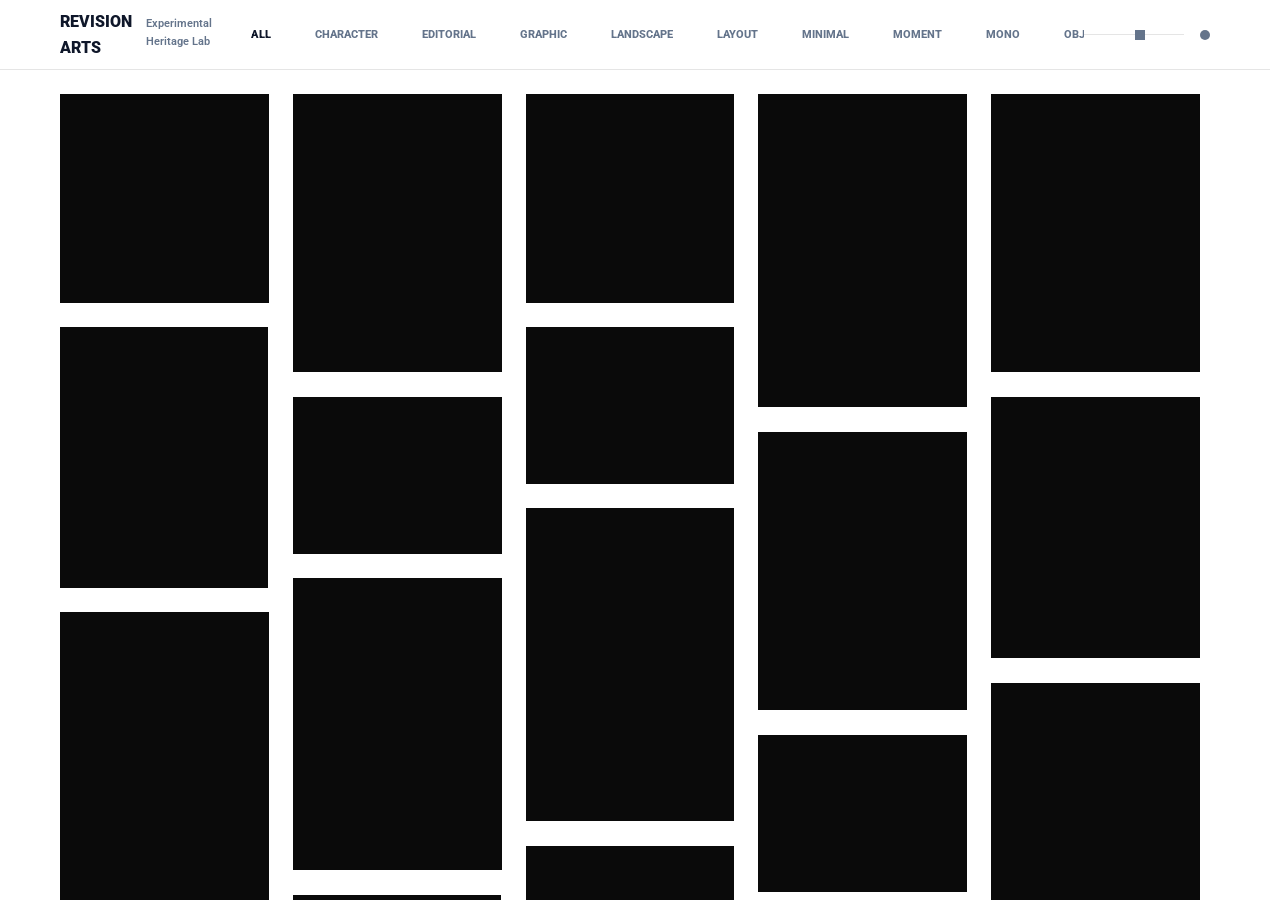
==== gallery/index.html @ 79077867 "Auto-published gallery updates from CLOUDFLOW" ====
<!DOCTYPE html>
<html lang="ko">

<head>
    <meta charset="UTF-8">
    <meta name="viewport"
        content="width=device-width, initial-scale=1.0, maximum-scale=1.0, user-scalable=no, viewport-fit=cover">
    <title>REVISION ARTS GALLERY | Premium Artwork Exhibition</title>

    <!-- Trailing Slash Fixer -->
    <script>
        (function () {
            var path = window.location.pathname;
            if (path.length > 1 && !path.endsWith('/') && !path.includes('.')) {
                window.location.replace(path + '/');
            }
        })();
    </script>

    <!-- SEO Meta Tags -->
    <meta name="description"
        content="Explore the premium AI artwork and design portfolio of REVISION ARTS. A high-performance gallery featuring cutting-edge visuals.">
    <meta name="keywords" content="REVISION ARTS, Artwork, AI Art, Design, Portfolio, Gallery">

    <!-- Open Graph -->
    <meta property="og:title" content="REVISION ARTS GALLERY">
    <meta property="og:description" content="Premium Artwork Exhibition by REVISION ARTS">
    <meta property="og:type" content="website">

    <!-- Theme Initialization (Prevents FOUC) -->
    <script>
        (function() {
            try {
                var savedTheme = localStorage.getItem('rv-theme');
                var prefersDark = window.matchMedia && window.matchMedia('(prefers-color-scheme: dark)').matches;
                var themeToApply = savedTheme ? savedTheme : (prefersDark ? 'dark' : 'light');
                document.documentElement.setAttribute('data-theme', themeToApply);
            } catch (e) {}
        })();
    </script>

    <!-- CSS -->
    <link rel="stylesheet" href="gallery-style.css?v=5.3">
</head>

<body>
    <!-- ══ HEADER ══════════════════════════════════════════════════════════ -->
    <header class="glass">
        <div class="container nav-content">

            <!-- Logo -->
            <div class="logo" onclick="resetGalleryState()" style="cursor:pointer;user-select:none;">
                <h2>REVISION ARTS</h2>
                <!-- Subtitle: PC only -->
                <p class="logo-sub">Experimental Heritage Lab</p>
            </div>

            <!-- PC: Horizontal filter chips -->
            <nav class="header-nav" id="header-nav"></nav>

            <!-- Mobile filters: visible only ≤1024px -->
            <div class="mobile-header-filters" id="mobile-header-filters">
                <!-- Default state is active and shows ALL -->
                <button class="m-category-btn active" id="m-category-btn" onclick="toggleMobileCategory()">
                    <span id="m-active-category-text">ALL</span>
                    <svg class="m-cat-arrow" width="12" height="12" viewBox="0 0 24 24" fill="currentColor">
                        <path d="M7 10l5 5 5-5z" />
                    </svg>
                </button>
                <div class="m-category-dropdown" id="m-category-dropdown">
                    <div class="m-category-list" id="m-category-list"></div>
                </div>
            </div>
            <!-- Nav Actions (PC: slider + theme dot; Mobile: theme dot only) -->
            <div class="nav-actions">
                <div class="density-control" style="display:flex;align-items:center;justify-content:center;">
                    <input type="range" min="1" max="8" value="5" class="density-range"
                        oninput="updateDensity(this.value)" id="density-slider">
                </div>
                <div style="display:flex;align-items:center;justify-content:center;height:12px;">
                    <button class="theme-toggle-dot" id="theme-toggle" aria-label="Toggle theme"
                        onclick="toggleTheme()"></button>
                </div>
            </div>
        </div>

        <!-- Mobile: Category Dropdown (slides out below header) -->
        <div class="m-category-dropdown" id="m-category-dropdown">
            <div class="m-category-list" id="m-category-list">
                <!-- Populated by JS -->
            </div>
        </div>
    </header>

    <!-- ══ MAIN GALLERY ═════════════════════════════════════════════════════ -->
    <main>
        <div class="scroll-root">
            <div class="container">
                <!-- Move to Top -->
                <button id="move-to-top" class="move-to-top-btn" onclick="scrollToTop()" aria-label="Move to top">
                    <svg viewBox="0 0 24 24" width="16" height="16" fill="none" stroke="currentColor" stroke-width="2.5"
                        stroke-linecap="round" stroke-linejoin="round">
                        <polyline points="18 15 12 9 6 15" />
                    </svg>
                </button>

                <div id="gallery" class="gallery-grid"></div>
            </div>
            <!-- Premium Loader -->
            <div id="loader" style="padding:40px;display:none;text-align:center;">
                <div class="rv-loader" style="display:inline-block;"></div>
            </div>
        </div>
    </main>

    <!-- ══ CINEMATIC DETAIL VIEWER ══════════════════════════════════════════
         PC:     Left = media panel (pan/zoom img)   Right = info panel
         Mobile: Full-screen black canvas. Ghost UI. Swipe gestures only.
    ═══════════════════════════════════════════════════════════════════════ -->
    <div id="rv-viewer" class="rv-viewer">

        <!-- ══ MOBILE SCROLL WRAPPER: the actual scrollable container ══ -->
        <!-- PC: this wrapper is invisible; rv-viewer itself is the flex row -->
        <div class="m-scroll-wrapper" id="m-scroll-wrapper">

            <!-- FOLD 1: Full-screen image (100dvh) -->
            <div class="viewer-media-panel" id="viewer-media-panel">

                <!-- PC: Arrow navigation -->
                <div class="viewer-nav viewer-nav-prev" onclick="navViewer(-1)">
                    <svg viewBox="0 0 24 24" width="32" height="32" fill="currentColor">
                        <path d="M15.41 7.41L14 6l-6 6 6 6 1.41-1.41L10.83 12z" />
                    </svg>
                </div>
                <div class="viewer-nav viewer-nav-next" onclick="navViewer(1)">
                    <svg viewBox="0 0 24 24" width="32" height="32" fill="currentColor">
                        <path d="M10 6L8.59 7.41 13.17 12l-4.58 4.59L10 18l6-6z" />
                    </svg>
                </div>

                <!-- PC: Single image pan/zoom -->
                <div class="viewer-img-container" id="viewer-img-container">
                    <img id="viewer-img" alt="">
                </div>

                <!-- Mobile: 3-slot swipe canvas -->
                <div class="mobile-canvas" id="mobile-canvas">
                    <div class="canvas-slot" id="canvas-prev"><img alt="" draggable="false"></div>
                    <div class="canvas-slot" id="canvas-curr"><img alt="" draggable="false"></div>
                    <div class="canvas-slot" id="canvas-next"><img alt="" draggable="false"></div>
                </div>

            </div>

            <!-- FOLD 2: Discovery thumbnails (seamless below image) -->
            <div class="m-discovery-sheet" id="m-discovery-sheet">
                <div class="m-discovery-handle"></div>
                <div class="m-discovery-grid" id="m-discovery-grid"></div>
            </div>

        </div><!-- /.m-scroll-wrapper -->

        <!-- ── PC: Viewer Controls + Info Panel (unchanged) ── -->
        <div class="viewer-controls" id="viewer-controls">
            <button id="viewer-info-btn" class="viewer-control-btn" onclick="toggleInfoGlobal()">
                <svg viewBox="0 0 24 24" width="24" height="24" fill="currentColor">
                    <path
                        d="M12 2C6.48 2 2 6.48 2 12s4.48 10 10 10 10-4.48 10-10S17.52 2 12 2zm1 15h-2v-6h2v6zm0-8h-2V7h2v2z" />
                </svg>
            </button>
            <button class="viewer-control-btn share" onclick="copyViewerLinkDirect()" style="position:relative;">
                <svg viewBox="0 0 24 24" width="22" height="22" fill="currentColor">
                    <path
                        d="M18 16.08c-.76 0-1.44.3-1.96.77L8.91 12.7c.05-.23.09-.46.09-.7s-.04-.47-.09-.7l7.05-4.11c.54.5 1.25.81 2.04.81 1.66 0 3-1.34 3-3s-1.34-3-3-3-3 1.34-3 3c0 .24.04.47.09.7L8.04 9.81C7.5 9.31 6.79 9 6 9c-1.66 0-3 1.34-3 3s1.34 3 3 3c.79 0 1.5-.31 2.04-.81l7.12 4.16c-.05.21-.08.43-.08.65 0 1.61 1.31 2.92 2.92 2.92 1.61 0 2.92-1.31 2.92-2.92s-1.31-2.92-2.92-2.92z" />
                </svg>
                <span id="share-copy-feedback" class="copy-bubble">COPIED</span>
            </button>
            <button class="viewer-control-btn" onclick="copyEmailGlobal(this)" style="position:relative;">
                <svg viewBox="0 0 24 24" width="22" height="22" fill="currentColor">
                    <path
                        d="M20 4H4c-1.1 0-1.99.9-1.99 2L2 18c0 1.1.9 2 2 2h16c1.1 0 2-.9 2-2V6c0-1.1-.9-2-2-2zm0 4l-8 5-8-5V6l8 5 8-5v2z" />
                </svg>
                <span class="copy-bubble email-feedback">COPIED</span>
            </button>
            <button class="viewer-control-btn close" onclick="closeViewer()">
                <svg viewBox="0 0 24 24" width="24" height="24" fill="currentColor">
                    <path
                        d="M19 6.41L17.59 5 12 10.59 6.41 5 5 6.41 10.59 12 5 17.59 6.41 19 12 13.41 17.59 19 19 17.59 13.41 12 19 6.41z" />
                </svg>
            </button>
        </div>

        <!-- ── PC INFO WRAPPER ── -->
        <div class="viewer-bottom-wrapper" id="viewer-bottom-wrapper">
            <div class="viewer-info-panel" id="viewer-info-panel">
                <div class="viewer-header">
                    <h1 id="viewer-title" class="viewer-title"></h1>
                    <p class="viewer-category">
                        <span id="viewer-category"></span>
                    </p>
                </div>

                <!-- Easter egg prompt panel -->
                <div id="prompt-section" style="display:none;">
                    <div id="prompt-panel" class="prompt-panel" style="display:none;">
                        <div class="prompt-header">
                            <span>PROMPT</span>
                            <div style="display:flex;align-items:center;gap:8px;">
                                <button class="copy-token-btn" onclick="copyPromptText()" style="position:relative;">
                                    <span id="prompt-copy-feedback" class="copy-bubble">COPIED</span>
                                    <svg width="14" height="14" viewBox="0 0 24 24" fill="currentColor">
                                        <rect x="2" y="8" width="14" height="14" rx="1.5" />
                                        <rect x="8" y="2" width="14" height="14" rx="1.5" stroke="var(--bg-main)"
                                            stroke-width="2.5" />
                                    </svg>
                                </button>
                            </div>
                        </div>
                        <pre id="prompt-content" class="prompt-content"></pre>
                    </div>
                </div>

                <p id="viewer-desc" class="viewer-desc"></p>

                <div class="viewer-meta-grid">
                    <div class="meta-item"><label>Resolution</label>
                        <p id="viewer-res">---</p>
                    </div>
                    <div class="meta-item"><label>Asset ID</label>
                        <p id="viewer-id">---</p>
                    </div>
                </div>
            </div>
        </div>

        <!-- ══ MOBILE-ONLY: Ghost UI Controls (fixed top-right) ══ -->
        <div class="m-viewer-controls" id="m-viewer-controls">
            <button class="m-vc-btn" id="m-info-btn" onclick="toggleMobileInfo()" aria-label="Info">
                <svg viewBox="0 0 24 24" width="22" height="22" fill="currentColor">
                    <path
                        d="M12 2C6.48 2 2 6.48 2 12s4.48 10 10 10 10-4.48 10-10S17.52 2 12 2zm1 15h-2v-6h2v6zm0-8h-2V7h2v2z" />
                </svg>
            </button>
            <button class="m-vc-btn" onclick="closeViewer()" aria-label="Close">
                <svg viewBox="0 0 24 24" width="22" height="22" fill="currentColor">
                    <path
                        d="M19 6.41L17.59 5 12 10.59 6.41 5 5 6.41 10.59 12 5 17.59 6.41 19 12 13.41 17.59 19 19 17.59 13.41 12 19 6.41z" />
                </svg>
            </button>
        </div>

        <!-- ══ MOBILE-ONLY: Info overlay ══ -->
        <div class="m-info-overlay" id="m-info-overlay">
            <h2 class="m-info-title" id="m-viewer-title"></h2>
            <p class="m-info-category" id="m-viewer-category"></p>
            <p class="m-info-desc" id="m-viewer-desc"></p>
            <div class="m-info-meta">
                <div class="m-meta-item"><span class="m-meta-label">RESOLUTION</span><span id="m-viewer-res">---</span>
                </div>
                <div class="m-meta-item"><span class="m-meta-label">ASSET ID</span><span id="m-viewer-id">---</span>
                </div>
            </div>
        </div>

    </div><!-- /#rv-viewer -->

    <!-- Premium Toast Notification -->
    <div id="toast" class="rv-toast">Asset link copied to clipboard</div>

    <!-- Scripts -->
    <script type="module" src="gallery-logic.js?v=22.8"></script>
</body>

</html>
---- gallery/gallery-style.css ----
/* 
    REVISION ARTS GALLERY - Premium PINFLOW Edition
    Design tokens and core styles inspired by the high-end PINFLOW UI.

    [ INTERACTION DESIGN SYSTEM: GHOST UI ]
    1. No physical "Box" backgrounds on hover for standalone icon buttons.
    2. Feedback is delivered purely via "Color Shift" (from --text-dim to --text-main).
    3. Grid Sliders (Square) and Theme Dots (Circle) share identical hover logic.
    4. Minimalist interaction reduces visual noise and emphasizes content.
    5. CRITICAL DESIGN RULE: NEVER USE `letter-spacing` (Strictly forbidden).
*/

@import url('https://fonts.googleapis.com/css2?family=Roboto:wght@300;400;500;700;900&family=Noto+Sans+KR:wght@300;400;500;700;900&display=swap');

:root {
    /* Color Palette - PINFLOW Premium Dark */
    --point: #1877F2;
    --point-hover: #1565C0;
    --success: #10B981;
    --danger: #E11D48;

    --bg-main: #0a0a0c;
    --bg-element: #161618;
    --bg-modal: #0a0a0c;
    /* Fully opaque background */
    --bg-card: #121214;

    --border-main: rgba(255, 255, 255, 0.08);
    --border-active: rgba(255, 255, 255, 0.2);

    /* Typography Colors */
    --text-main: #ffffff;
    --text-muted: #94A3B8;
    --text-dim: #64748B;
    --text-placeholder: #475569;

    /* Metrics */
    --rv-radius: 0px;
    /* Sharp corners for minimalist look */
    --rv-font-label: 11px;
    --rv-font-body: 13px;
    --rv-font-title: 24px;
    --rv-transition: 0.3s cubic-bezier(0.16, 1, 0.3, 1);

    /* Layout */
    --header-height: 70px;
    --grid-cols: 5;
    /* Dynamic Column State */

    /* Typography Settings */
    --font-primary: 'Roboto', 'Noto Sans KR', sans-serif;
    --font-heading: 'Roboto', 'Noto Sans KR', sans-serif;

    /* Theme Dynamic Context */
    --bg-glass: rgba(10, 10, 12, 0.7);
    --bg-btn: rgba(255, 255, 255, 0.05);
    --bg-btn-hover: rgba(255, 255, 255, 0.15);
    --slider-track: rgba(255, 255, 255, 0.2);

    /* Scrollbar Token */
    --sb-thumb: rgba(255, 255, 255, 0.1);
    --sb-thumb-hover: rgba(255, 255, 255, 0.2);
}

/* -------------------------------------------------------------------------- */
/* Light Theme Tokens - Premium White & Gray                                  */
/* -------------------------------------------------------------------------- */
:root[data-theme="light"] {
    --bg-main: #FFFFFF;
    --bg-element: #F1F5F9;
    --bg-modal: #FFFFFF;
    --bg-card: #FFFFFF;
    --bg-glass: rgba(255, 255, 255, 0.85);
    --bg-btn: rgba(0, 0, 0, 0.03);
    --bg-btn-hover: rgba(0, 0, 0, 0.08);
    --slider-track: rgba(0, 0, 0, 0.1);

    --border-main: rgba(0, 0, 0, 0.1);
    --border-active: rgba(0, 0, 0, 0.25);

    --text-main: #0F172A;
    --text-muted: #334155;
    /* Darker for better contrast */
    --text-dim: #64748B;
    /* Darker for better contrast */
    --text-placeholder: #94A3B8;

    --bg-info-panel: #F8FAFC;

    /* Scrollbar Token - Light Override */
    --sb-thumb: rgba(0, 0, 0, 0.15);
    --sb-thumb-hover: rgba(0, 0, 0, 0.3);
}

/* Theme Icon Switching */
:root[data-theme="light"] .sun-icon {
    display: none;
}

:root[data-theme="light"] .moon-icon {
    display: block !important;
}

:root[data-theme="dark"] .sun-icon {
    display: block !important;
}

:root[data-theme="dark"] .moon-icon {
    display: none;
}


/* -------------------------------------------------------------------------- */
/* Base Reset                                                                 */
/* -------------------------------------------------------------------------- */
* {
    margin: 0;
    padding: 0;
    box-sizing: border-box;
    -webkit-font-smoothing: antialiased;
    -webkit-tap-highlight-color: transparent !important;
}

html {
    overflow: hidden;
    height: 100%;
    /* 
       [ DESIGN TECH: STABLE GUTTER ]
       Reserves the scrollbar space even when content is not scrollable or hidden.
       This prevents the "thumping" layout shift when opening the modal viewer.
    */
    scrollbar-gutter: stable;
}

body {
    background-color: var(--bg-main);
    color: var(--text-main);
    font-family: var(--font-primary);
    font-size: var(--rv-font-body);
    line-height: 1.6;
    touch-action: pan-y;
    overscroll-behavior-x: none;
    overflow: hidden;
    /* Lock the body to prevent double scrollbars */
    height: 100vh;
    height: 100dvh;
    /* Essential for mobile Safari robust fixed layout */
    display: flex;
    flex-direction: column;
}

h1,
h2,
h3,
h4,
.font-head {
    font-family: var(--font-heading);
}

button,
input,
textarea {
    font-family: inherit;
    outline: none;
    border: none;
    background: none;
    cursor: pointer;
}

/* -------------------------------------------------------------------------- */
/* Main Scrolling Container Setup (PC & General Frame)                        */
/* -------------------------------------------------------------------------- */
main {
    flex: 1 1 auto;
    min-height: 0;
    position: relative;
    overflow: hidden;
}

.scroll-root {
    width: 100%;
    height: 100%;
    overflow-y: auto;
    scrollbar-gutter: stable;
}

/* Nav Actions & Theme Layout */
.nav-actions {
    display: flex;
    align-items: center;
    gap: 16px;
}

.nav-icon-btn {
    width: 32px;
    height: 32px;
    border-radius: 50%;
    display: flex;
    align-items: center;
    justify-content: center;
    background: transparent;
    color: var(--text-dim);
    transition: all 0.2s;
    cursor: pointer;
}

.nav-icon-btn:hover {
    color: var(--text-main);
}

/* -------------------------------------------------------------------------- */
/* Global Premium Scrollbar (The "Inner" Look)                                */
/* -------------------------------------------------------------------------- */
::-webkit-scrollbar {
    width: 10px;
    height: 10px;
}

::-webkit-scrollbar-track {
    background: var(--bg-main);
}

::-webkit-scrollbar-thumb {
    background: var(--sb-thumb);
    border: 3px solid var(--bg-main);
    /* Creates the "inner floating" effect */
    border-radius: 10px;
}

::-webkit-scrollbar-thumb:hover {
    background: var(--sb-thumb-hover);
}

/* Firefox Support */
* {
    scrollbar-width: thin;
    scrollbar-color: var(--sb-thumb) var(--bg-main);
}

.container {
    max-width: 100%;
    margin: 0 auto;
    padding: 0 60px;
}

@media (max-width: 1024px) {
    .container {
        padding: 0 32px;
    }
}

@media (max-width: 768px) {
    .container {
        padding: 0 16px;
        /* Tighten for better 2-col visual */
    }
}

@media (max-width: 480px) {
    .container {
        padding: 0 8px;
        /* High-density Pinterest feel */
    }
}

.scroll-root {
    flex: 1;
    overflow-x: hidden;
    padding-top: var(--rv-gap);
    padding-bottom: 80px;
    scrollbar-gutter: stable;
    width: 100%;
}

@media (max-width: 768px) {
    .scroll-root {
        padding-top: var(--rv-gap);
    }
}


/* Ensure container inside scroll-root doesn't add extra vertical padding that was already on main */
.scroll-root .container {
    padding-top: 0;
}

.glass {
    backdrop-filter: blur(12px);
    /* Softer blur */
    -webkit-backdrop-filter: blur(12px);
    background: var(--bg-glass);
    /* Dynamic background for light/dark */
}

/* -------------------------------------------------------------------------- */
/* Header & Navigation                                                        */
/* -------------------------------------------------------------------------- */
header {
    flex-shrink: 0;
    height: calc(var(--header-height) + env(safe-area-inset-top, 0px));
    padding-top: env(safe-area-inset-top, 0px);
    z-index: 1000;
    border-bottom: 1px solid var(--border-main);
    background: var(--bg-main);
    position: sticky;
    top: 0;
}

@media (max-width: 768px) {
    :root {
        --header-height: 56px;
    }
}

.nav-content {
    height: 100%;
    display: flex;
    justify-content: space-between;
    align-items: center;
}

@media (max-width: 768px) {
    .nav-content {
        gap: 12px;
    }
}

.header-nav {
    display: flex;
    gap: 8px;
    /* Tighter for mobile chips */
    align-items: center;
    overflow-x: auto;
    white-space: nowrap;
    -webkit-overflow-scrolling: touch;
    scrollbar-width: none;
    /* Firefox hide scrollbar */
    padding: 0 4px;
    /* Smooth gradient mask to indicate more content */
    mask-image: linear-gradient(to right, black 85%, transparent 100%);
    -webkit-mask-image: linear-gradient(to right, black 85%, transparent 100%);
}

.header-nav::-webkit-scrollbar {
    display: none;
    /* Chrome/Safari hide scrollbar */
}

@media (min-width: 1025px) {
    .header-nav {
        gap: 24px;
        mask-image: none;
        -webkit-mask-image: none;
    }
}

.density-control {
    display: flex;
    align-items: center;
}

@media (max-width: 1024px) {
    .density-control {
        display: none !important;
    }
}


/* Minimalist Theme Toggle Dot */
.theme-toggle-dot {
    width: 10px;
    height: 10px;
    min-width: 10px;
    min-height: 10px;
    background: var(--text-dim);
    border-radius: 50%;
    /* Circle */
    border: none;
    padding: 0;
    cursor: pointer;
    transition: background 0.2s;
    flex-shrink: 0;
    display: block;
}

.theme-toggle-dot:hover {
    background: var(--text-main);
}

/* Density Slider - Sharp Minimalist Reset */
.density-range {
    -webkit-appearance: none !important;
    appearance: none !important;
    width: 100px;
    height: 12px;
    background: transparent !important;
    outline: none;
    cursor: pointer;
    border: none;
}

/* Chrome, Safari, Edge, Opera Track */
.density-range::-webkit-slider-runnable-track {
    width: 100%;
    height: 1px !important;
    background: var(--slider-track) !important;
    border: none !important;
    outline: none !important;
}

/* Chrome, Safari, Edge, Opera Thumb */
.density-range::-webkit-slider-thumb {
    -webkit-appearance: none !important;
    appearance: none !important;
    height: 10px !important;
    width: 10px !important;
    background: #64748B !important;
    /* Industrial Gray Thumb */
    cursor: pointer;
    margin-top: -4.5px !important;
    /* Center on 1px track */
    border-radius: 0 !important;
    /* Square (Minimal Rectangle) */
    border: none !important;
    box-shadow: none !important;
    transition: background 0.2s;
}

.density-range:hover::-webkit-slider-thumb {
    background: var(--text-main) !important;
}

/* Firefox Track */
.density-range::-moz-range-track {
    width: 100%;
    height: 1px !important;
    background: var(--slider-track) !important;
    border: none !important;
}

/* Firefox Thumb */
.density-range::-moz-range-thumb {
    height: 10px !important;
    width: 10px !important;
    background: #64748B !important;
    cursor: pointer;
    border-radius: 0 !important;
    /* Square */
    border: none !important;
}

.density-range:hover::-moz-range-thumb {
    background: var(--text-main) !important;
}

/* Remove default progress blue in some browsers */
.density-range::-ms-fill-lower,
.density-range::-ms-fill-upper {
    background: rgba(255, 255, 255, 0.2) !important;
}

.logo {
    display: flex;
    flex-direction: row;
    align-items: baseline;
    gap: 12px;
}

.logo h2 {
    font-size: 16px;
    font-weight: 950;
    /* Slightly bolder for presence */
    text-transform: uppercase;
}

.logo p {
    font-size: 11px;
    font-weight: 600;
    color: var(--text-dim);
}

@media (max-width: 600px) {
    .logo p {
        display: none;
    }

    .logo h2 {
        font-size: 14px;
    }
}


/* -------------------------------------------------------------------------- */
/* Filter UI (Inside Header)                                                  */
/* -------------------------------------------------------------------------- */
.header-nav {
    display: flex;
    gap: 12px;
    align-items: center;
}

.filter-chip {
    padding: 8px 16px;
    background: transparent;
    border: none;
    border-radius: var(--rv-radius);
    font-size: 11px;
    font-weight: 800;
    /* Medium-bold for base */
    text-transform: uppercase;
    color: var(--text-dim);
    cursor: pointer;
    transition: all var(--rv-transition);
}

.filter-chip:hover {
    background: var(--bg-element);
    color: var(--text-main);
}

.filter-chip.active {
    background: transparent;
    color: var(--text-main);
    font-weight: 950;
    /* Ultra-bold for identification */
}

/* -------------------------------------------------------------------------- */
/* Masonry Grid - High-End Evolution                                          */
/* -------------------------------------------------------------------------- */
:root {
    --rv-gap: 24px;
}

.gallery-grid {
    display: grid;
    grid-template-columns: repeat(var(--grid-cols), 1fr);
    grid-auto-rows: 1px;
    grid-auto-flow: dense;
    gap: 0 var(--rv-gap);
    width: 100%;
    align-items: start;
    transition: opacity 0.3s cubic-bezier(0.16, 1, 0.3, 1);
}

.gallery-grid.filtering {
    opacity: 0;
}


/* Responsive Overrides - Pinterest Standard 2-Cols */
@media (max-width: 1200px) {
    :root {
        --grid-cols: min(var(--grid-cols), 4);
        --rv-gap: 20px;
    }
}

@media (max-width: 850px) {
    :root {
        --grid-cols: min(var(--grid-cols), 3);
        --rv-gap: 16px;
    }
}

@media (max-width: 600px) {
    :root {
        --grid-cols: 2 !important;
        --rv-gap: 8px;
    }

    /* Force 2-cols on mobile */
}


/* -------------------------------------------------------------------------- */
/* RV-CARD Styling                                                            */
/* -------------------------------------------------------------------------- */
.rv-card {
    width: 100%;
    background: transparent;
    border: none;
    overflow: hidden;
    padding-bottom: var(--rv-gap);
    /* Fade in only: No scale or translate to prevent grid flickering during resize calculations */
    animation: rvCardReveal 1.2s cubic-bezier(0.22, 1, 0.36, 1) backwards;
    will-change: opacity, filter;
}

@keyframes rvCardReveal {
    from {
        opacity: 0;
        transform: translateY(12px);
    }

    to {
        opacity: 1;
        transform: translateY(0);
    }
}


.card-media {
    position: relative;
    width: 100%;
    /* Solid dark base for "dark card fade-in" feel */
    background: #0a0a0a;
    cursor: pointer;
    overflow: hidden;
    /* [STABILITY] Prevent 1px collapse in masonry auto-rows: 1px grid */
    min-height: 50px;
}

.card-media:not(.loaded) {
    animation: skeletonPulse 1.5s infinite ease-in-out;
}

@keyframes skeletonPulse {
    0% {
        background-color: var(--bg-element);
    }

    50% {
        background-color: var(--bg-modal);
    }

    /* Subtle contrast */
    100% {
        background-color: var(--bg-element);
    }
}

.card-media::after {
    content: '';
    position: absolute;
    inset: 0;
    background: rgba(0, 0, 0, 0);
    transition: background 0.4s ease;
    z-index: 1;
}

.card-media img {
    width: 100%;
    height: 100%;
    display: block;
    /* object-fit: cover prevents internal layout recalc jitter when image loads */
    object-fit: cover;
    opacity: 0;
    /* Very elegant, slow fade-in */
    transition: opacity 1.2s cubic-bezier(0.22, 1, 0.36, 1);
}

.card-media.loaded {
    background-color: transparent !important;
    animation: none;
    /* Stop pulse when image is ready */
}

.card-media img.loaded {
    opacity: 1;
}

/* Minimalist Overlay Content (Cosmos.so style) */
.card-overlay {
    position: absolute;
    inset: 0;
    display: flex;
    align-items: center;
    /* Centered */
    justify-content: center;
    /* Centered */
    padding: 24px;
    opacity: 0;
    transition: all 0.4s cubic-bezier(0.22, 1, 0.36, 1);
    z-index: 2;
}

.zoom-icon {
    color: var(--text-dim);
    transform: scale(0.6);
    /* Reduced base size */
    transition: all 0.4s cubic-bezier(0.22, 1, 0.36, 1);
    display: flex;
    align-items: center;
    justify-content: center;
}

@media (hover: hover) {
    .card-media:hover::after {
        background: rgba(0, 0, 0, 0.5);
    }

    .card-media:hover .card-overlay {
        opacity: 1;
    }

    .card-media:hover .zoom-icon {
        transform: scale(0.8);
        /* Refined, non-intrusive hover scale */
        color: #fff;
        /* Static white is fine here as it overlays dark images */
    }
}

/* End of Card Styles */

/* -------------------------------------------------------------------------- */
/* Cinematic Detail Viewer                                                    */
/* -------------------------------------------------------------------------- */
.rv-viewer {
    position: fixed;
    inset: 0;
    z-index: 2000;
    background: var(--bg-modal);
    display: flex;
    visibility: hidden;
    opacity: 0;
    transition: visibility 0.4s, opacity 0.4s cubic-bezier(0.22, 1, 0.36, 1);
    user-select: none;
    /* Keep global viewer buttons non-selectable */
    -webkit-user-select: none;
    pointer-events: none;
    overflow: hidden;
    /* Added to prevent double scrollbars */
}

.rv-viewer.active {
    visibility: visible;
    opacity: 1;
    pointer-events: auto;
    /* Active: block mouse interactions */
}

.viewer-media-panel {
    flex: 1;
    display: flex;
    align-items: center;
    justify-content: center;
    /* Perfect Symmetry: Symmetrical padding within the visible area */
    padding: 60px 80px;
    position: relative;
    overflow: hidden;
    background: var(--bg-modal);

    /* Cinematic Reveal Performance */
    will-change: transform, opacity;
    transform: scale(0.97) translateY(10px);
    transition: transform 0.5s cubic-bezier(0.22, 1, 0.36, 1),
        opacity 0.5s ease,
        flex 0.6s cubic-bezier(0.22, 1, 0.36, 1);
    /* Symmetrical Flex Transition to prevent jolts */
    opacity: 0;
}

.rv-viewer.active .viewer-media-panel {
    transform: scale(1) translateY(0);
    opacity: 1;
}

.rv-viewer.info-collapsed .viewer-media-panel {
    flex: 1 1 100%;
    /* Force expand when sidebar is gone */
    padding: 60px 80px;
}

/* PC View: Solid Single Image (Zoom/Pan enabled) */
.viewer-img-container {
    padding: 0;
    background: transparent;
    display: flex;
    align-items: center;
    justify-content: center;
    width: 100%;
    height: 100%;
    max-width: 100%;
    max-height: 100%;
    overflow: visible;
}

.viewer-img-container img {
    max-width: 100%;
    max-height: 100%;
    width: auto;
    height: auto;
    object-fit: contain;
    border: 1px solid var(--border-main);
    border-radius: 0;
    cursor: grab;
    transition: transform 0.1s cubic-bezier(0.2, 0, 0.2, 1);
    transform-origin: center;
}

.viewer-img-container img:active {
    cursor: grabbing;
}

/* Mobile View: Pinterest-style Slider (Swiping enabled) */
.viewer-slider {
    display: none;
}

@media (max-width: 1024px) {
    .viewer-img-container {
        display: none;
    }

    .viewer-slider {
        display: flex;
        width: 100%;
        height: 100%;
        overflow-x: scroll;
        scroll-snap-type: x mandatory;
        scrollbar-width: none;
        -ms-overflow-style: none;
        align-items: center;
        mask-image: linear-gradient(to right, transparent, black 5%, black 95%, transparent);
    }

    .viewer-slider::-webkit-scrollbar {
        display: none;
    }

    .viewer-slide {
        flex: 0 0 100%;
        width: 100%;
        height: 100%;
        display: flex;
        align-items: center;
        justify-content: center;
        scroll-snap-align: center;
    }

    .viewer-slide img {
        max-width: 100%;
        max-height: 100%;
        object-fit: contain;
        transition: opacity 0.4s ease;
        opacity: 0;
    }
}

/* Viewer Bottom Wrapper (PC: Right Side, Mobile: Bottom Overlay) */
.viewer-bottom-wrapper {
    flex: 0 0 400px;
    /* Locked width: 400px for a more 'robust' feel */
    width: 400px;
    height: 100%;
    display: flex;
    flex-direction: column;
    position: relative;
    z-index: 2200;
    transition: transform 0.6s cubic-bezier(0.22, 1, 0.36, 1),
        width 0.6s cubic-bezier(0.22, 1, 0.36, 1),
        flex 0.6s cubic-bezier(0.22, 1, 0.36, 1);
}

.rv-viewer.info-collapsed .viewer-bottom-wrapper {
    transform: translateX(100%);
    position: absolute;
    right: 0;
    width: 0;
    flex: 0 0 0;
    pointer-events: none;
    visibility: hidden;
}

/* Viewer Info Panel - Cinematic Stable Layout */
.viewer-info-panel {
    flex: 1;
    /* Take up all space inside wrapper */
    width: 100%;
    height: 100%;
    border-left: 1px solid var(--border-main);
    background: var(--bg-info-panel);
    display: flex;
    flex-direction: column;
    padding: 150px 53px 60px 40px;
    /* Aligned perfectly with image container padding */
    position: relative;
    overflow: hidden;
    user-select: none;
    -webkit-user-select: none;
}

.viewer-header {
    flex-shrink: 0;
    margin-bottom: 24px;
}

.viewer-category {
    font-size: 11px;
    font-weight: 900;
    color: #64748B;
    /* Replaced var(--point) with a more muted gray */
    text-transform: uppercase;
    margin-bottom: 12px;
    display: flex;
    justify-content: space-between;
    align-items: center;
    position: relative;
    /* For localized feedback positioning */
}

/* -------------------------------------------------------------------------- */
/* Unified Feedback Bubble (.copy-bubble)                                     */
/* -------------------------------------------------------------------------- */
.copy-bubble {
    position: absolute;
    right: 50%;
    bottom: 100%; /* Lowered from calc(100% + 2px) */
    transform: translateX(50%) translateY(5px);
    font-size: 9px;
    font-weight: 900;
    color: var(--text-dim);
    background: var(--bg-element);
    border: 1px solid var(--border-main);
    padding: 2px 8px;
    opacity: 0;
    transition: opacity 0.3s, transform 0.3s cubic-bezier(0.16, 1, 0.3, 1);
    pointer-events: none;
    white-space: nowrap;
    z-index: 100;
}

/* Compensate for 8px padding in viewer control buttons to keep bubble height consistent */
.viewer-control-btn .copy-bubble {
    bottom: calc(100% - 6px);
}

.copy-bubble.active {
    opacity: 1;
    transform: translateX(50%) translateY(0);
}


.copy-token-btn {
    width: 24px;
    height: 24px;
    display: flex;
    align-items: center;
    justify-content: center;
    background: transparent;
    border: none;
    color: var(--text-dim);
    transition: all var(--rv-transition);
    position: relative;
}

.copy-token-btn:hover {
    color: var(--text-main);
}

.viewer-title {
    font-size: 32px;
    font-weight: 950;
    color: var(--text-main);
    line-height: 1.15;
    margin-bottom: 24px;
    text-transform: uppercase;
    word-break: break-word;
    cursor: default;
    /* Target for easter egg - pointer hidden */
    -webkit-tap-highlight-color: transparent;
    height: auto;
    min-height: 0;
    transition: font-size 0.3s cubic-bezier(0.16, 1, 0.3, 1);
}

.viewer-info-panel.egg-active .viewer-title {
    font-size: 20px !important;
    margin-bottom: 12px !important;
}

.prompt-header {
    display: flex;
    justify-content: space-between;
    align-items: center;
    margin-bottom: 16px;
    font-size: 14px;
    font-weight: 900;
    color: var(--text-dim);
}

.viewer-category {
    margin-top: 70px;
    /* More space from title */
    margin-bottom: 24px;
    border-bottom: 1px solid var(--border-main);
    padding-bottom: 16px;
    min-height: 90px;
    /* Sufficient for 3 lines */
    align-items: flex-start;
    align-content: flex-start;
    flex-wrap: wrap;
    gap: 8px 12px;
}

.viewer-info-panel.egg-active .viewer-header .viewer-category {
    display: none !important;
}

/* ── Branded Title & Clickable Tags ── */
.brand-prefix {
    font-size: 14px;
    font-weight: 600;
    color: var(--text-muted) !important;
    display: block;
    margin-bottom: 0px;
    /* Removing spacing to keep them attached */
    line-height: 2.5;
}

.brand-id {
    font-size: 20px;
    font-weight: 950;
    color: var(--text-main) !important;
    display: block;
    line-height: 1.1;
}

.clickable-tag {
    cursor: pointer;
    transition: all 0.2s cubic-bezier(0.22, 1, 0.36, 1);
    display: inline-block;
    pointer-events: auto;
    font-size: 11px;
    color: var(--text-dim);
    border: 1px solid var(--text-dim);
    border-radius: 0;
    padding: 2px 7px;
    margin: 0 4px 6px 0;
    line-height: 1.2;
    text-transform: uppercase;
    font-weight: 500;
}

.clickable-tag:hover {
    color: var(--text-main);
    border-color: var(--text-main);
}

.tag-sep {
    display: none;
}

.viewer-desc {
    font-size: 14px;
    color: var(--text-muted);
    line-height: 1.5;
    margin-bottom: 24px;
    /* Content-height only: meta grid uses margin-top: auto to anchor to bottom */
    flex-shrink: 0;
    max-height: 370px;
    overflow-y: auto;
    padding-right: 15px;
    scrollbar-width: thin;
    scrollbar-color: var(--border-active) transparent;
}

.viewer-meta-grid {
    flex-shrink: 0;
    display: grid;
    grid-template-columns: 1fr 1fr;
    gap: 16px;
    padding: 24px 0 0 0;
    /* Remove bottom padding strictly for perfect bottom alignment */
    border-top: 1px solid var(--border-main);
    /* KEY: Always anchors to the bottom of the info panel,
       aligning perfectly with the image's bottom edge */
    margin-top: auto;
}

/* Floating Share Menu (Top Right Dropdown) */
.share-menu {
    position: absolute;
    top: calc(100% + 15px);
    /* Drop down below buttons */
    right: 40px;
    /* Align roughly under the share button */
    width: 260px;
    /* Fixed width for dropdown */
    background: rgba(20, 20, 24, 0.95);
    /* Slightly translucent premium dark */
    backdrop-filter: blur(10px);
    border: 1px solid var(--border-active);
    padding: 20px;
    display: none;
    flex-direction: column;
    gap: 15px;
    z-index: 2300;
    box-shadow: 0 20px 40px rgba(0, 0, 0, 0.6);
    border-radius: var(--rv-radius);
    /* Matches overall softness */
    animation: slideDownFade 0.3s cubic-bezier(0.22, 1, 0.36, 1);
}

.share-menu.active {
    display: flex;
}

@keyframes slideDownFade {
    from {
        opacity: 0;
        transform: translateY(-10px);
    }

    to {
        opacity: 1;
        transform: translateY(0);
    }
}

.share-social-grid {
    display: grid;
    grid-template-columns: repeat(4, 1fr);
    gap: 10px;
}

.social-btn {
    aspect-ratio: 1;
    display: flex;
    align-items: center;
    justify-content: center;
    background: transparent;
    border: none;
    color: var(--text-main);
    cursor: pointer;
    transition: all var(--rv-transition);
}

.social-btn:hover {
    background: var(--bg-element);
    transform: scale(1.1);
    border-radius: var(--rv-radius);
}

.share-url-box {
    display: flex;
    align-items: center;
    gap: 8px;
    background: transparent;
    padding: 8px 12px;
    border: 1px solid var(--border-main);
    /* Keep this as it's a field container */
    transition: all var(--rv-transition);
    cursor: pointer;
}

.share-url-box:hover {
    border-color: var(--border-active);
    background: var(--bg-element);
}

.share-url-box input {
    background: transparent;
    border: none;
    color: var(--text-muted);
    font-size: 11px;
    flex: 1;
    outline: none;
}

/* Premium Toast */
.rv-toast {
    position: fixed;
    bottom: 40px;
    left: 50%;
    transform: translateX(-50%) translateY(50px);
    background: var(--point);
    color: white;
    padding: 12px 24px;
    font-size: 13px;
    font-weight: 700;
    border-radius: 0;
    /* Sharp corners */
    z-index: 9999;
    opacity: 0;
    visibility: hidden;
    pointer-events: none;
    transition: transform 0.4s cubic-bezier(0.22, 1, 0.36, 1), opacity 0.3s, visibility 0.3s;
}

.rv-toast.active {
    transform: translateX(-50%) translateY(0);
    opacity: 1;
    visibility: visible;
    pointer-events: auto;
}

.meta-item {
    min-width: 0;
    /* Prevents long unbreakable text from blowing out the CSS Grid column */
}

.meta-item label {
    font-size: 11px;
    font-weight: 900;
    color: var(--text-dim);
    text-transform: uppercase;
    display: block;
    margin-bottom: 4px;
}

.meta-item p {
    font-size: 13px;
    font-weight: 600;
    color: var(--text-main);
    word-break: break-all;
    /* Forces the long underscore-joined Asset ID to wrap */
    overflow-wrap: break-word;
}

/* Viewer Global Controls (Top Right Bar on PC) */
.viewer-controls {
    position: absolute;
    top: 0;
    right: 48px;
    /* Corrected by 10px: 58px - 10px = 48px for pixel-perfect vertical alignment */
    height: 70px;
    /* Exact PC header height */
    z-index: 3000;
    display: flex;
    align-items: center;
    gap: 12px;
}

.viewer-control-btn {
    background: transparent;
    color: var(--text-dim);
    padding: 8px;
    border-radius: var(--rv-radius);
    border: none;
    display: flex;
    align-items: center;
    justify-content: center;
    transition: all var(--rv-transition);
}

.viewer-control-btn:hover {
    color: var(--text-main);
    /* No background box — Ghost UI: color-only feedback */
}

.viewer-control-btn.active {
    color: var(--text-main);
    font-weight: 900;
}

.viewer-control-btn svg {
    width: 20px;
    height: 20px;
}

.viewer-nav {
    position: absolute;
    top: 50%;
    transform: translateY(-50%);
    height: 100px;
    width: 60px;
    display: flex;
    align-items: center;
    justify-content: center;
    color: var(--text-dim);
    z-index: 2100;
    transition: all var(--rv-transition);
    background: transparent;
    border: none;
    cursor: pointer;
    user-select: none;
    -webkit-user-select: none;
}

.viewer-nav:hover {
    color: var(--text-main);
    background: var(--bg-element);
}

.viewer-nav-prev {
    left: 20px;
    border-radius: 0;
}

.viewer-nav-next {
    right: 20px;
    border-radius: 0;
}

/* Loader Animation */
.rv-loader {
    width: 24px;
    height: 24px;
    border: 2px solid var(--border-main);
    border-top-color: var(--point);
    border-radius: 50%;
    animation: rv-spin 0.8s linear infinite;
}

@keyframes rv-spin {
    to {
        transform: rotate(360deg);
    }
}

/* ═══════════════════════════════════════════════════════════════════
   MOBILE NEW ARCHITECTURE (≤1024px)
   - No bottom bar.
   - Ghost UI: only i + X floating top-right over image.
   - Swipe left/right = navigate. Swipe up = discovery. Swipe down = exit.
   - Category dropdown in header.
   ═══════════════════════════════════════════════════════════════════ */

/* ─── Hide PC-only elements by default ─── */
.mobile-canvas {
    display: none;
}

.m-viewer-controls {
    display: none;
}

.m-info-overlay {
    display: none;
}

.m-discovery-sheet {
    display: none;
}

.mobile-header-filters {
    display: none;
}

.m-category-dropdown {
    display: none;
}

.mobile-nav {
    display: none !important;
}

/* PC: m-scroll-wrapper is invisible — rv-viewer handles layout */
.m-scroll-wrapper {
    display: contents;
    /* behave as if the children are direct children of rv-viewer */
}

/* ─── PC: Show arrows ─── */
@media (min-width: 1025px) {
    .viewer-nav {
        display: flex;
    }

    .logo-sub {
        display: block;
    }
}

/* ══════════════════════════════════════════════════════════════════ */
/* MOBILE ≤ 1024px                                                    */
/* ══════════════════════════════════════════════════════════════════ */
@media (max-width: 1024px) {

    /* ── Header: 3-column layout (Logo | Filters | Theme) ── */
    .glass .nav-content {
        padding: 0 16px;
        height: 52px;
        display: flex;
        align-items: center;
        justify-content: space-between;
        gap: 0;
    }

    .logo {
        flex: 0 0 auto;
        /* Fixed: left side */
    }

    .logo h2 {
        font-size: 15px;
        white-space: nowrap;
    }

    .logo-sub {
        display: none;
    }

    /* Hide PC filter chips and density slider */
    .header-nav {
        display: none !important;
    }

    .density-control {
        display: none !important;
    }

    /* Mobile filters: centered between logo and theme dot */
    .mobile-header-filters {
        flex: 1 1 auto;
        /* Grow to fill middle */
        display: flex;
        align-items: center;
        justify-content: center;
        /* Centered */
        gap: 8px;
        padding: 0 12px;
    }

    .nav-actions {
        flex: 0 0 auto;
        /* Fixed: right side */
    }

    .m-category-btn {
        display: flex;
        align-items: center;
        gap: 4px;
        background: transparent;
        border: 1px solid var(--border-main);
        color: var(--text-dim);
        font-size: 11px;
        font-weight: 900;
        padding: 5px 12px;
        cursor: pointer;
        white-space: nowrap;
        transition: all 0.2s;
        -webkit-tap-highlight-color: transparent;
    }

    .m-category-btn.active,
    .m-category-btn:active {
        border-color: var(--border-active);
        color: var(--text-main);
    }

    .m-cat-arrow {
        transition: transform 0.2s;
    }

    .m-category-btn.open .m-cat-arrow {
        transform: rotate(180deg);
    }

    /* ── Category Dropdown Panel ── */
    .m-category-dropdown {
        display: block;
        position: absolute;
        top: 52px;
        left: 0;
        right: 0;
        background: var(--bg-element);
        /* No border-bottom: header already has border-bottom */
        z-index: 1500;
        overflow: hidden;
        max-height: 0;
        transition: max-height 0.3s cubic-bezier(0.22, 1, 0.36, 1);
    }

    .m-category-dropdown.open {
        max-height: 320px;
        box-shadow: 0 8px 24px rgba(0, 0, 0, 0.4);
    }

    .m-category-list {
        display: flex;
        flex-wrap: wrap;
        gap: 8px;
        padding: 16px;
        overflow-y: auto;
        max-height: 320px;
    }

    .m-cat-item {
        background: transparent;
        border: 1px solid var(--border-main);
        color: var(--text-dim);
        font-size: 11px;
        font-weight: 900;
        letter-spacing: 0.08em;
        padding: 6px 14px;
        cursor: pointer;
        transition: all 0.15s;
        -webkit-tap-highlight-color: transparent;
    }

    .m-cat-item.active,
    .m-cat-item:active {
        background: var(--text-main);
        color: var(--bg-main);
        border-color: var(--text-main);
    }

    /* ── Main gallery grid ── */
    .app-footer {
        display: none !important;
    }

    .card-overlay {
        display: none !important;
    }

    /* ══════════════════════════════════════════════════
     SEAMLESS VERTICAL SCROLL VIEWER
     rv-viewer = position:fixed (unchanged)
     m-scroll-wrapper = actual scroll container (inset:0 inside rv-viewer)
     viewer-media-panel = 100dvh (first fold)
     m-discovery-sheet  = flows below (second fold)
    ══════════════════════════════════════════════════ */

    .m-scroll-wrapper {
        display: block;
        position: absolute;
        inset: 0;
        overflow-y: auto;
        overflow-x: hidden;
        -webkit-overflow-scrolling: touch;
        background: var(--bg-modal);
    }

    /* Hide PC viewer elements */
    .viewer-nav {
        display: none !important;
    }

    .viewer-controls {
        display: none !important;
    }

    .viewer-bottom-wrapper {
        display: none !important;
    }

    .viewer-img-container {
        display: none;
    }

    /* FIRST FOLD: image = exactly one viewport tall */
    .viewer-media-panel {
        flex: none !important;
        transform: none !important;
        filter: none !important;
        opacity: 1 !important;
        position: relative;
        width: 100%;
        height: 100%;
        background: var(--bg-modal);
        overflow: hidden;
        padding: 0 !important;
    }

    .rv-viewer.active .viewer-media-panel {
        transform: none !important;
        filter: none !important;
        opacity: 1 !important;
    }




    /* ── 3-Slot canvas for smooth swipe navigation ── */
    .mobile-canvas {
        position: absolute;
        inset: 0;
        width: 100%;
        height: 100%;
        display: block;
        overflow: visible;
        /* pan-y: browser handles vertical scroll (discovery reveal)
           JS handles horizontal swipes (image navigation) */
        touch-action: pan-y;
        user-select: none;
        -webkit-user-select: none;
    }

    .canvas-slot {
        position: absolute;
        top: 0;
        width: 100%;
        height: 100%;
        display: flex;
        align-items: center;
        justify-content: center;
        overflow: hidden;
        background: var(--bg-modal);
    }

    #canvas-prev {
        left: -100%;
    }

    #canvas-curr {
        left: 0;
    }

    #canvas-next {
        left: 100%;
    }

    .canvas-slot img {
        max-width: 100%;
        max-height: 100%;
        width: auto;
        height: auto;
        object-fit: contain;
        display: block;
        user-select: none;
        -webkit-user-select: none;
        pointer-events: none;
        transform-origin: center center;
        will-change: transform;
    }

    /* ── Ghost UI Controls: i + X top-right ── */
    .m-viewer-controls {
        display: flex;
        position: fixed;
        top: env(safe-area-inset-top, 16px);
        right: 16px;
        gap: 4px;
        z-index: 9000;
        pointer-events: auto;
        transition: opacity 0.3s ease, visibility 0.3s ease;
    }

    .m-viewer-controls.hidden-on-scroll {
        opacity: 0;
        visibility: hidden;
        pointer-events: none;
    }

    .m-vc-btn {
        width: 44px;
        height: 44px;
        background: transparent;
        border: none;
        color: var(--text-dim);
        display: flex;
        align-items: center;
        justify-content: center;
        cursor: pointer;
        -webkit-tap-highlight-color: transparent;
        transition: color 0.15s, opacity 0.15s;
    }

    .m-vc-btn:active,
    .m-vc-btn.active {
        color: var(--text-main);
    }


    /* Both buttons hidden by default; JS shows them when viewer opens */
    #m-viewer-controls {
        display: none;
    }

    .rv-viewer.active #m-viewer-controls {
        display: flex;
    }

    /* ── Info Overlay (toggled by i button) ── */
    .m-info-overlay {
        position: fixed;
        bottom: 0;
        left: 0;
        right: 0;
        padding: 28px 20px calc(24px + env(safe-area-inset-bottom, 0px));
        background: linear-gradient(to top, rgba(0, 0, 0, 0.95) 60%, rgba(0, 0, 0, 0.7) 85%, transparent);
        z-index: 8000;
        pointer-events: none;
        opacity: 0;
        transform: translateY(12px);
        transition: opacity 0.25s ease, transform 0.25s ease;
        display: block;
    }

    :root[data-theme="light"] .m-info-overlay {
        background: linear-gradient(to top, rgba(255, 255, 255, 0.95) 60%, rgba(255, 255, 255, 0.7) 85%, transparent);
    }

    .m-info-overlay.open {
        opacity: 1;
        transform: translateY(0);
        pointer-events: none;
        /* Let swipes pass through to scroll wrapper */
    }

    .m-info-category {
        font-size: 11px;
        font-weight: 900;
        color: var(--text-dim);
        margin-bottom: 12px;
        text-transform: uppercase;
        pointer-events: auto;
        display: flex;
        flex-wrap: wrap;
        gap: 0;
    }

    .m-info-title {
        font-size: 17px;
        font-weight: 900;
        color: var(--text-main);
        line-height: 1.3;
        margin-bottom: 8px;
        display: -webkit-box;
        -webkit-line-clamp: 3;
        line-clamp: 3;
        -webkit-box-orient: vertical;
        overflow: hidden;
        text-transform: uppercase;
        word-break: break-word;
    }

    .m-info-desc {
        font-size: 13px;
        color: var(--text-muted);
        line-height: 1.6;
        margin-bottom: 16px;
        display: -webkit-box;
        -webkit-line-clamp: 2;
        line-clamp: 2;
        -webkit-box-orient: vertical;
        overflow: hidden;
    }

    .m-info-meta {
        display: grid;
        grid-template-columns: minmax(110px, auto) 1fr;
        gap: 16px;
    }

    .m-meta-item {
        display: flex;
        flex-direction: column;
        gap: 2px;
    }

    .m-meta-label {
        font-size: 11px;
        font-weight: 900;
        color: var(--text-dim);
    }

    .m-meta-item span:last-child {
        font-size: 11px;
        color: var(--text-main);
        font-weight: 500;
    }

    /* ── Discovery section: sits in normal flow right under 100dvh image ── */
    .m-discovery-sheet {
        display: block;
        position: relative;
        width: 100%;
        min-height: 60vh;
        background: transparent;
        /* Seamless with background above */
        padding-top: 12px;
        padding-bottom: env(safe-area-inset-bottom, 60px);
        transform: none;
        border-radius: 0;
        border-top: none;
        overflow: visible;
    }

    .m-discovery-sheet.open {
        transform: none;
    }

    .m-discovery-handle {
        width: 36px;
        height: 3px;
        background: rgba(255, 255, 255, 0.12);
        border-radius: 2px;
        margin: 0 auto 20px;
    }

    .m-discovery-grid {
        display: grid;
        grid-template-columns: repeat(2, 1fr);
        grid-auto-rows: 1px;
        grid-auto-flow: dense;
        align-items: start;
        width: 100%;
        /* masonry via JS */
        gap: 0 var(--rv-gap);
        padding: 0 var(--rv-gap) 60px;
        /* NOT overflow:auto — native viewer scroll handles this */
        overflow: visible;
    }

    .m-discovery-card {
        width: 100%;
        background: transparent;
        border: none;
        overflow: hidden;
        /* Ensure bottom gap matches main gallery masonry */
        padding-bottom: var(--rv-gap);
        cursor: pointer;
        -webkit-tap-highlight-color: transparent;
    }

    .m-discovery-card img {
        width: 100%;
        height: 100%;
        display: block;
        object-fit: cover;
        opacity: 0;
        transition: opacity 0.3s ease;
    }

    .m-discovery-card img.loaded {
        opacity: 1;
    }

    /* ── Viewer title: compact on mobile ── */
    .viewer-title {
        height: auto !important;
        min-height: 0 !important;
        -webkit-line-clamp: 2 !important;
        line-clamp: 2 !important;
        margin-bottom: 4px !important;
    }

    /* Hide descriptions on mobile as requested */
    .m-info-desc, #m-viewer-desc {
        display: none !important;
    }
}

/* ── Move to Top Button ── */
.move-to-top {
    position: fixed;
    bottom: 30px;
    right: 20px;
    z-index: 2000;
    opacity: 0;
    visibility: hidden;
    transform: translateY(10px);
    transition: all 0.4s cubic-bezier(0.16, 1, 0.3, 1);
    width: 40px;
    height: 40px;
}

.move-to-top.visible {
    opacity: 1;
    visibility: visible;
    transform: translateY(0);
}

/* -------------------------------------------------------------------------- */
/* PROMPT PANEL — Generation Prompt Viewer                                    */
/* -------------------------------------------------------------------------- */

.btn-prompt-toggle {
    display: inline-flex;
    align-items: center;
    gap: 8px;
    padding: 8px 16px;
    background: transparent;
    border: 1px solid var(--border-main);
    color: var(--text-dim);
    font-size: 11px;
    font-weight: 900;
    text-transform: uppercase;
    transition: all 0.2s;
    width: 100%;
    justify-content: center;
    margin-bottom: 8px;
}

.btn-prompt-toggle:hover {
    background: rgba(255, 255, 255, 0.04);
    border-color: var(--border-active);
    color: white;
}

.btn-prompt-toggle.active {
    background: rgba(255, 255, 255, 0.06);
    border-color: var(--border-active);
    color: white;
}

#prompt-section {
    flex: 1;
    display: flex;
    flex-direction: column;
    min-height: 0;
}

.prompt-panel {
    border: none;
    background: transparent;
    overflow: visible;
    flex: 1;
    display: flex;
    flex-direction: column;
    min-height: 0;
}

.prompt-header {
    margin-bottom: 12px;
    display: flex;
    justify-content: space-between;
    align-items: center;
}

.prompt-header > span {
    font-size: 11px;
    font-weight: 900;
    color: var(--text-dim);
    text-transform: uppercase;
}

.prompt-content {
    font-size: 11.5px;
    font-weight: 400;
    line-height: 1.8;
    color: var(--text-muted);
    white-space: pre-wrap;
    word-break: break-word;
    padding: 0 16px 0 0;
    flex: 1;
    min-height: 0;
    overflow-y: auto;
    scrollbar-width: thin;
    scrollbar-color: var(--sb-thumb) transparent;
    user-select: text;
    -webkit-user-select: text;
}

/* end of style */

/* -------------------------------------------------------------------------- */
/* Move to Top Button - PC Only                                                */
/* -------------------------------------------------------------------------- */
.move-to-top-btn {
    position: fixed;
    bottom: 32px;
    right: 16px;
    z-index: 999;
    width: 36px;
    height: 36px;
    display: flex;
    align-items: center;
    justify-content: center;
    background: transparent;
    border: 1px solid var(--border-main);
    color: var(--text-dim);
    cursor: pointer;
    border-radius: 0;
    opacity: 0;
    pointer-events: none;
    transition: opacity 0.3s ease, color 0.2s ease, border-color 0.2s ease;
}

.move-to-top-btn.visible {
    opacity: 1;
    pointer-events: auto;
}

.move-to-top-btn:hover {
    color: var(--text-main);
    border-color: var(--border-active);
}

/* Hidden on mobile / tablet */
@media (max-width: 1024px) {
    .move-to-top-btn {
        display: none !important;
    }
}
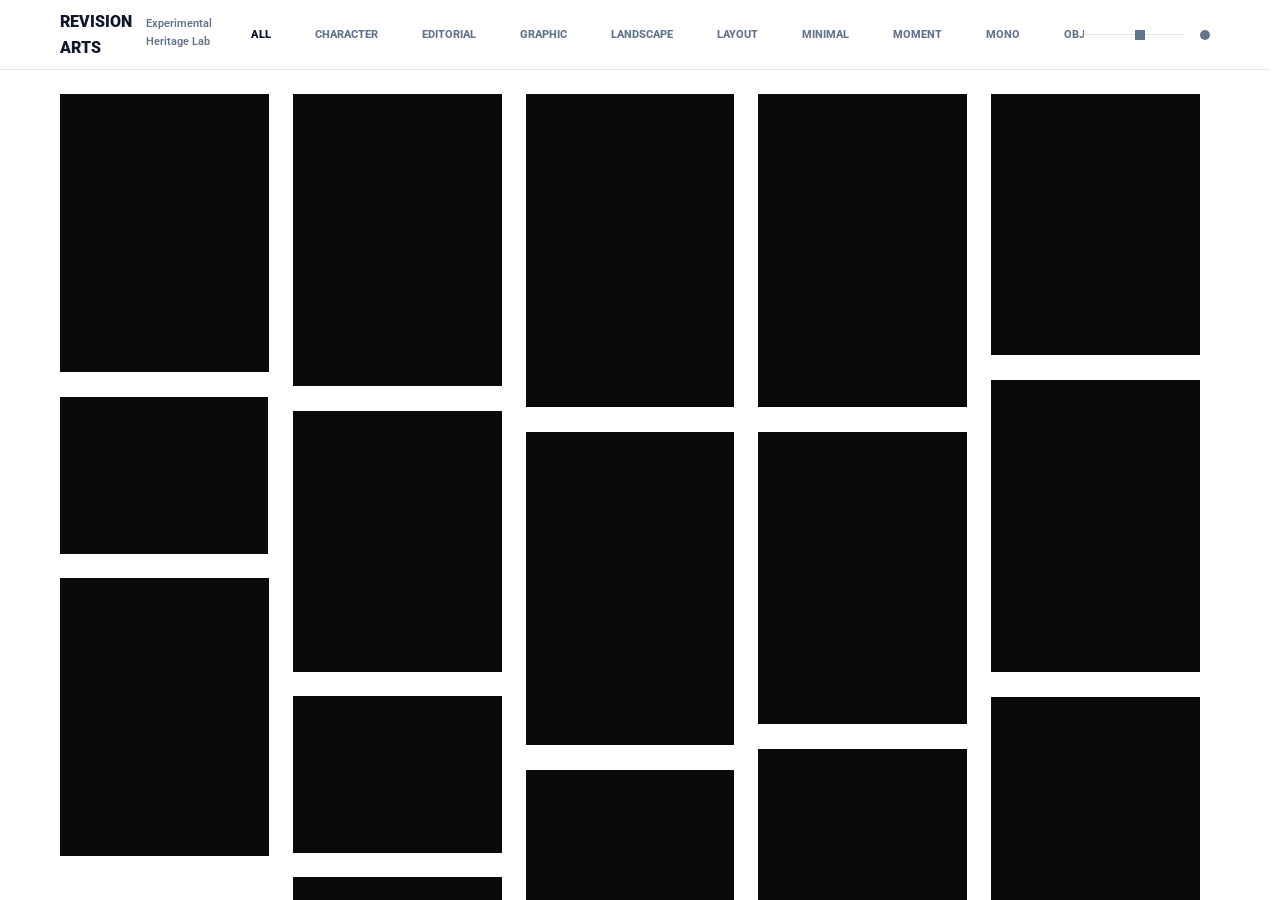
==== commit 2d0bb8f7: "Auto-published gallery updates from CLOUDFLOW" ====
--- a/gallery/index.html
+++ b/gallery/index.html
@@ -268,7 +268,7 @@
     <div id="toast" class="rv-toast">Asset link copied to clipboard</div>
 
     <!-- Scripts -->
-    <script type="module" src="gallery-logic.js?v=22.8"></script>
+    <script type="module" src="gallery-logic.js?v=22.9"></script>
 </body>
 
 </html>
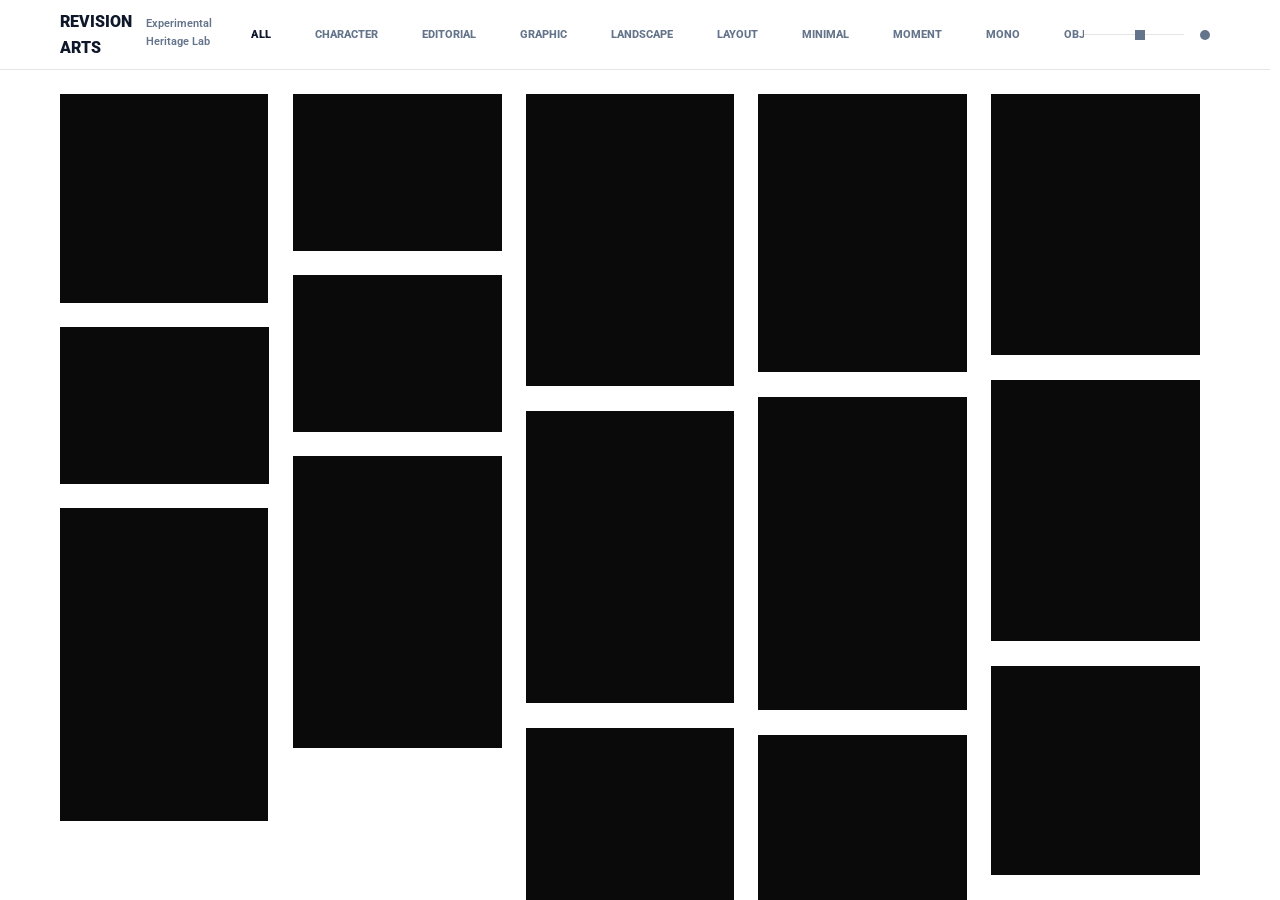
==== commit 0fbf9dbf: "Auto-published gallery updates from CLOUDFLOW" ====
--- a/gallery/index.html
+++ b/gallery/index.html
@@ -268,7 +268,7 @@
     <div id="toast" class="rv-toast">Asset link copied to clipboard</div>
 
     <!-- Scripts -->
-    <script type="module" src="gallery-logic.js?v=22.9"></script>
+    <script type="module" src="gallery-logic.js?v=23.0"></script>
 </body>
 
 </html>
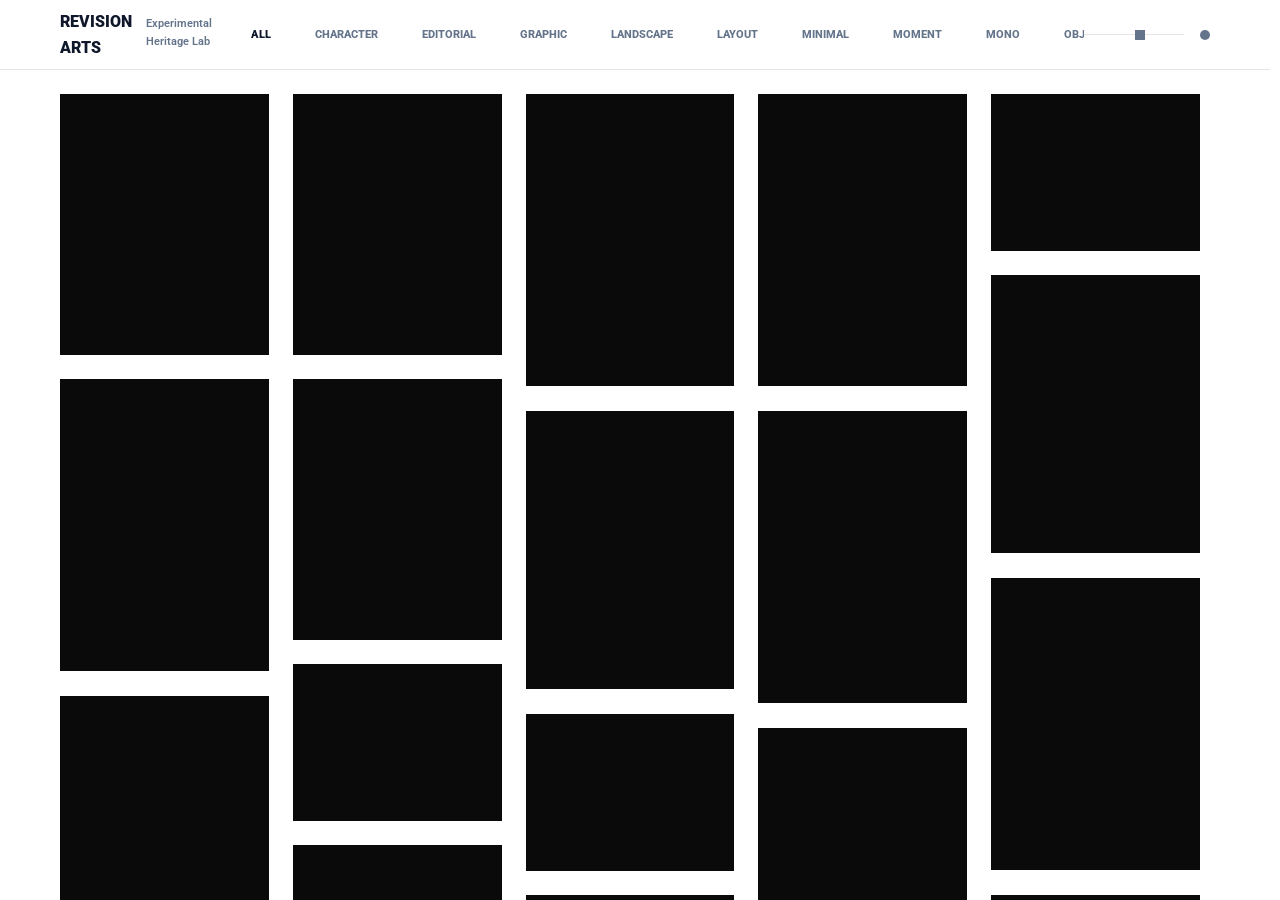
==== commit b0524aee: "Auto-published gallery updates from CLOUDFLOW" ====
--- a/gallery/index.html
+++ b/gallery/index.html
@@ -268,7 +268,7 @@
     <div id="toast" class="rv-toast">Asset link copied to clipboard</div>
 
     <!-- Scripts -->
-    <script type="module" src="gallery-logic.js?v=23.0"></script>
+    <script type="module" src="gallery-logic.js?v=23.1"></script>
 </body>
 
 </html>
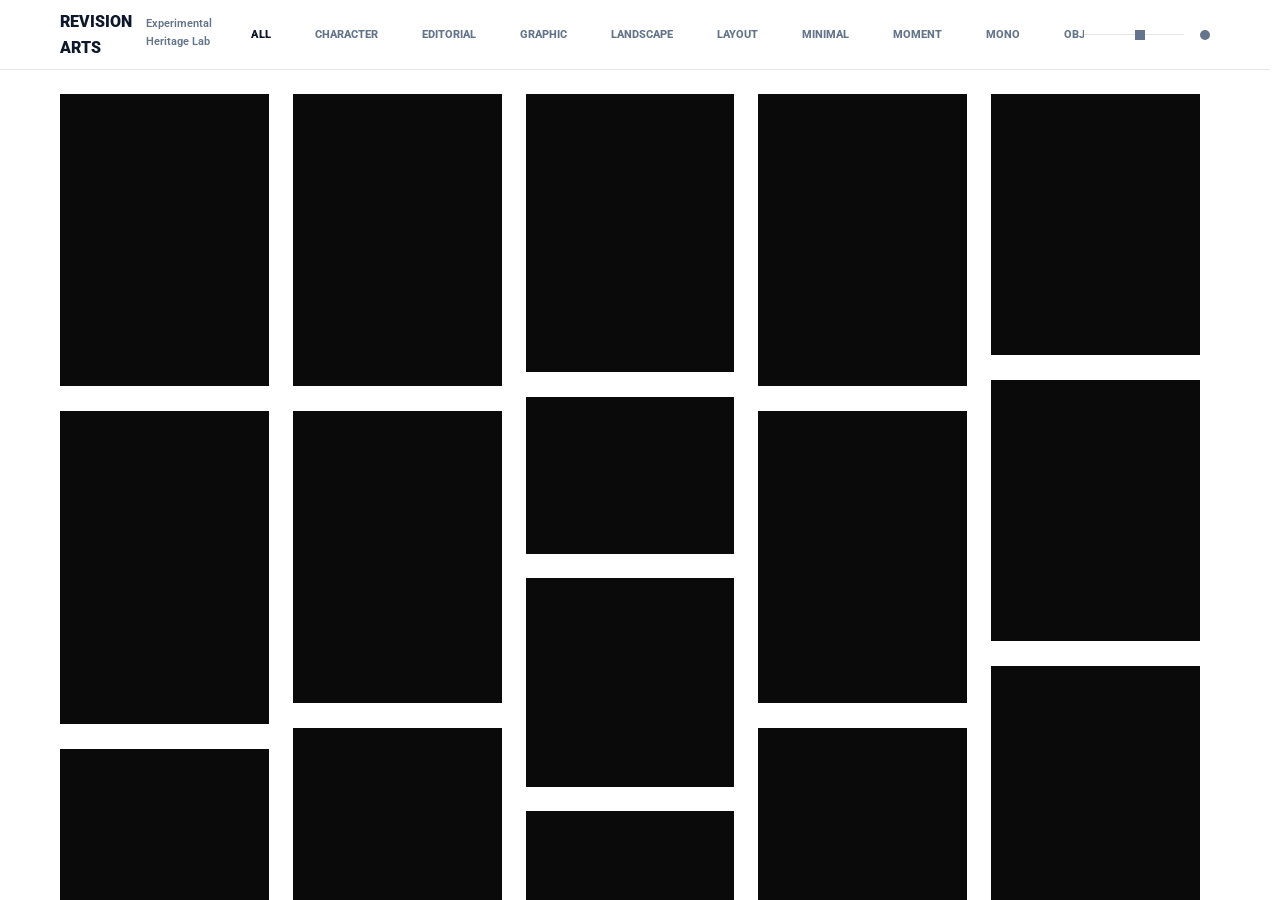
==== commit 5fa038bc: "Auto-published gallery updates from CLOUDFLOW" ====
--- a/gallery/index.html
+++ b/gallery/index.html
@@ -268,7 +268,7 @@
     <div id="toast" class="rv-toast">Asset link copied to clipboard</div>
 
     <!-- Scripts -->
-    <script type="module" src="gallery-logic.js?v=23.1"></script>
+    <script type="module" src="gallery-logic.js?v=23.2"></script>
 </body>
 
 </html>
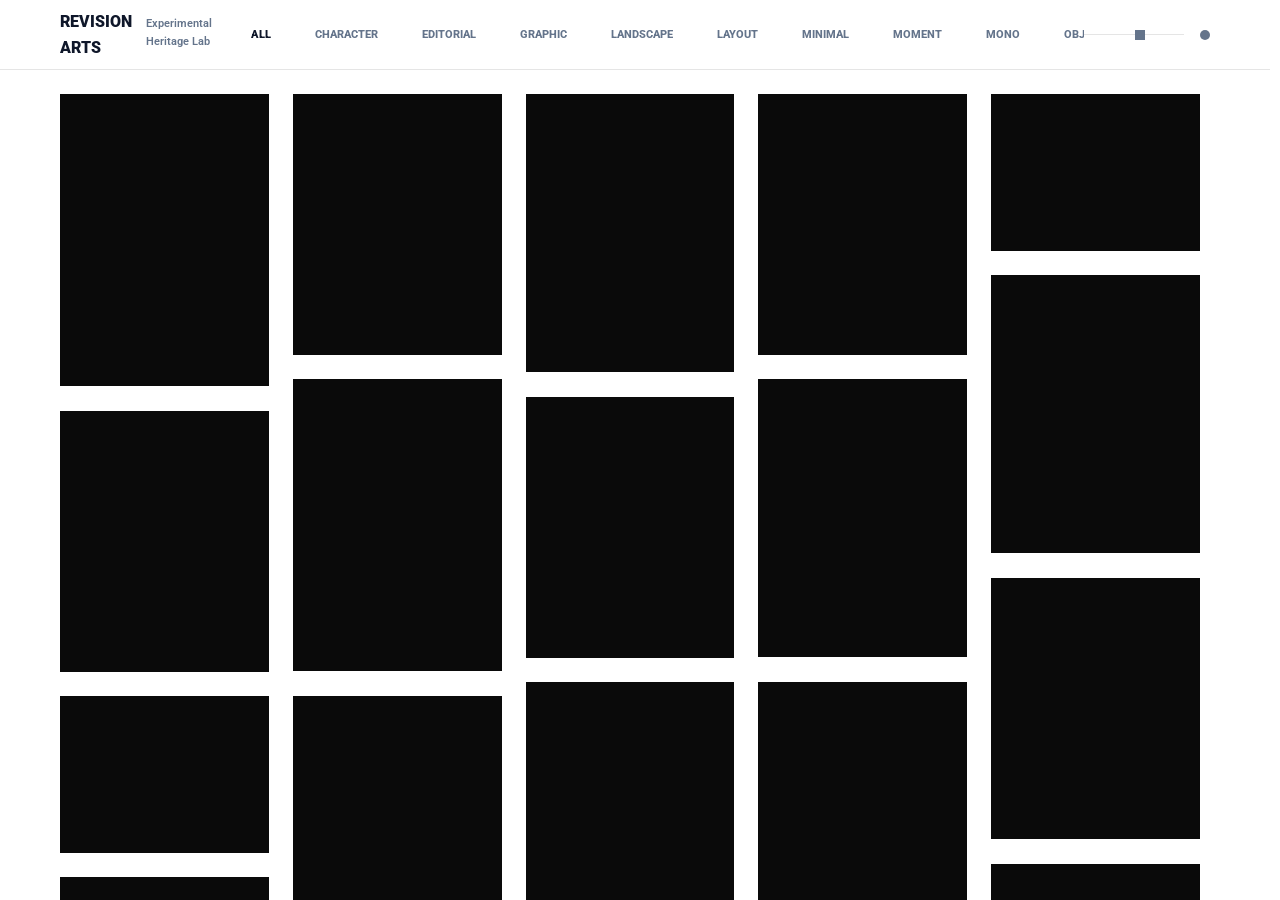
==== commit a7efbd81: "slide show" ====
--- a/gallery/index.html
+++ b/gallery/index.html
@@ -138,9 +138,15 @@
                     </svg>
                 </div>
 
-                <!-- PC: Single image pan/zoom -->
+                <!-- PC: Dual-layer image for Cinematic Cross-fade (Ken Burns ready) -->
                 <div class="viewer-img-container" id="viewer-img-container">
-                    <img id="viewer-img" alt="">
+                    <img id="viewer-img-1" class="v-layer active" alt="">
+                    <img id="viewer-img-2" class="v-layer buffer" alt="">
+                </div>
+
+                <!-- Slideshow Progress Bar -->
+                <div class="viewer-progress-container" id="slideshow-progress">
+                    <div class="viewer-progress-fill" id="slideshow-progress-fill"></div>
                 </div>
 
                 <!-- Mobile: 3-slot swipe canvas -->
@@ -162,6 +168,14 @@
 
         <!-- ── PC: Viewer Controls + Info Panel (unchanged) ── -->
         <div class="viewer-controls" id="viewer-controls">
+            <button id="viewer-play-btn" class="viewer-control-btn play-toggle" onclick="toggleSlideshow()" aria-label="Toggle Slideshow">
+                <svg class="play-icon" viewBox="0 0 24 24" width="24" height="24" fill="currentColor">
+                    <path d="M8 5v14l11-7z" />
+                </svg>
+                <svg class="pause-icon" viewBox="0 0 24 24" width="24" height="24" fill="currentColor" style="display:none;">
+                    <path d="M6 19h4V5H6v14zm8-14v14h4V5h-4z" />
+                </svg>
+            </button>
             <button id="viewer-info-btn" class="viewer-control-btn" onclick="toggleInfoGlobal()">
                 <svg viewBox="0 0 24 24" width="24" height="24" fill="currentColor">
                     <path
--- a/gallery/gallery-style.css
+++ b/gallery/gallery-style.css
@@ -793,6 +793,87 @@
 .viewer-img-container img:active {
     cursor: grabbing;
 }
+
+/* ══ SLIDESHOW & DUAL-LAYER CROSSFADE ═════════════════════════════════════ */
+.v-layer {
+    position: absolute;
+    /* inset: 0 combined with flex in container ensures centered object-fit */
+    opacity: 0;
+    transition: opacity 1.5s cubic-bezier(0.22, 1, 0.36, 1), 
+                transform 0.1s cubic-bezier(0.2, 0, 0.2, 1); /* transform is fast for manual pan, but SLOW for Ken Burns */
+    width: auto;
+    height: auto;
+    max-width: 100%;
+    max-height: 100%;
+    object-fit: contain;
+    border: 1px solid var(--border-main);
+    transform-origin: center;
+    visibility: hidden;
+    pointer-events: none;
+}
+
+.v-layer.active {
+    opacity: 1;
+    visibility: visible;
+    pointer-events: auto;
+    z-index: 10;
+}
+
+.v-layer.buffer {
+    z-index: 5;
+}
+
+/* Ken Burns State: When this class is added, we use a very long linear transition */
+.ken-burns {
+    transition: opacity 1.5s cubic-bezier(0.22, 1, 0.36, 1), 
+                transform 6s linear !important;
+}
+
+.viewer-progress-container {
+    position: absolute;
+    bottom: 0;
+    left: 0;
+    width: 100%;
+    height: 2px;
+    background: rgba(255, 255, 255, 0.05);
+    z-index: 2500;
+    opacity: 0;
+    transition: opacity 0.5s;
+    pointer-events: none;
+}
+
+:root[data-theme="light"] .viewer-progress-container {
+    background: rgba(0, 0, 0, 0.05);
+}
+
+.slideshow-playing .viewer-progress-container {
+    opacity: 1;
+}
+
+.viewer-progress-fill {
+    width: 0%;
+    height: 100%;
+    background: var(--text-dim);
+    /* Progress bar width updated via JS */
+}
+
+/* UI Auto-hide during slideshow */
+.slideshow-playing.ui-hidden .viewer-nav,
+.slideshow-playing.ui-hidden .viewer-controls,
+.slideshow-playing.ui-hidden .viewer-bottom-wrapper {
+    opacity: 0.1; /* Ghost UI feel instead of 0 */
+    pointer-events: none;
+}
+
+.viewer-nav, .viewer-controls, .viewer-bottom-wrapper {
+    transition: opacity 0.8s cubic-bezier(0.22, 1, 0.36, 1);
+}
+
+/* Play/Pause Button Toggle */
+.play-toggle.playing .play-icon { display: none; }
+.play-toggle.playing .pause-icon { display: block !important; }
+
+/* ══════════════════════════════════════════════════════════════════════════ */
 
 /* Mobile View: Pinterest-style Slider (Swiping enabled) */
 .viewer-slider {
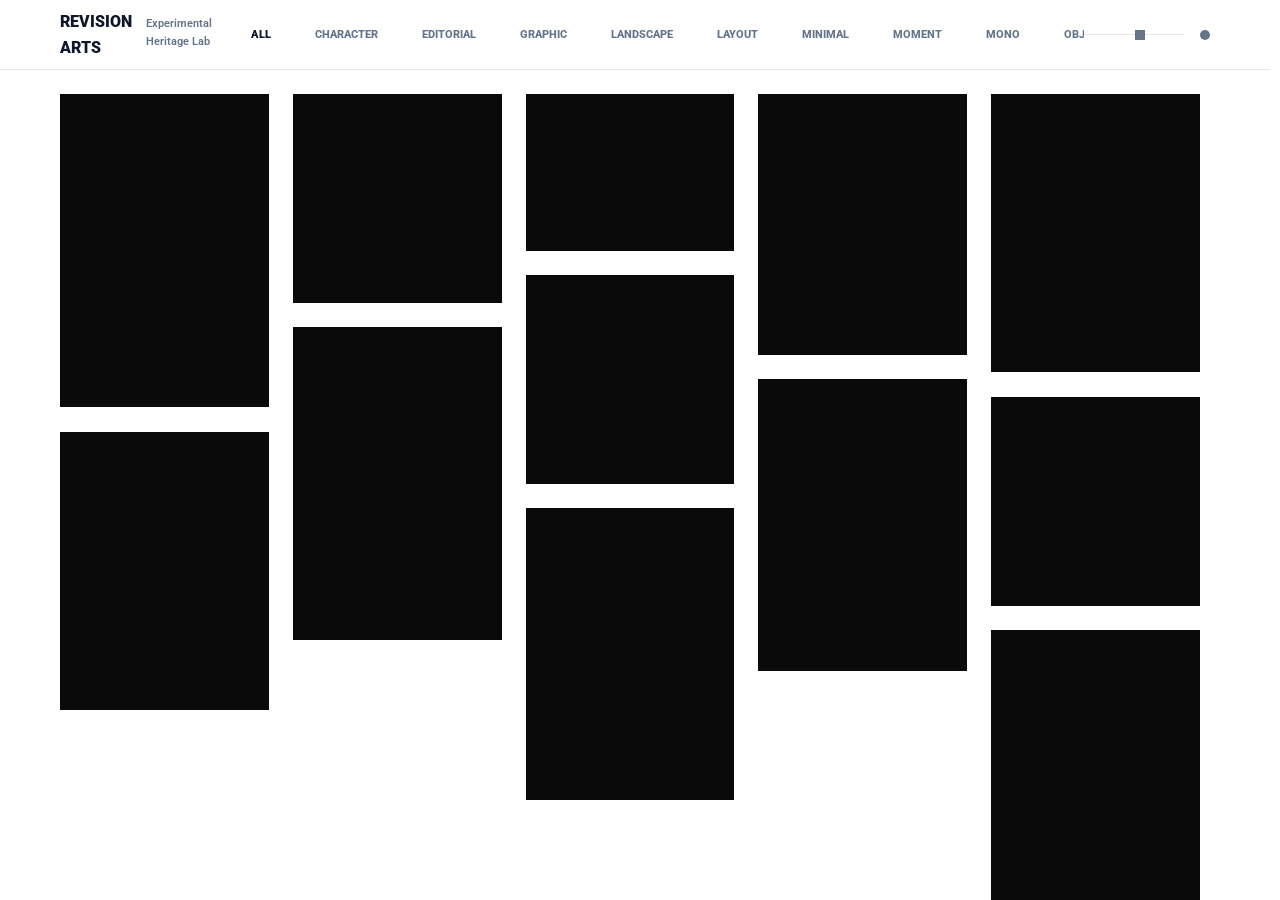
==== commit b2d7b5a6: "restore" ====
--- a/gallery/index.html
+++ b/gallery/index.html
@@ -138,15 +138,9 @@
                     </svg>
                 </div>
 
-                <!-- PC: Dual-layer image for Cinematic Cross-fade (Ken Burns ready) -->
+                <!-- PC: Single image pan/zoom -->
                 <div class="viewer-img-container" id="viewer-img-container">
-                    <img id="viewer-img-1" class="v-layer active" alt="">
-                    <img id="viewer-img-2" class="v-layer buffer" alt="">
-                </div>
-
-                <!-- Slideshow Progress Bar -->
-                <div class="viewer-progress-container" id="slideshow-progress">
-                    <div class="viewer-progress-fill" id="slideshow-progress-fill"></div>
+                    <img id="viewer-img" alt="">
                 </div>
 
                 <!-- Mobile: 3-slot swipe canvas -->
@@ -168,14 +162,6 @@
 
         <!-- ── PC: Viewer Controls + Info Panel (unchanged) ── -->
         <div class="viewer-controls" id="viewer-controls">
-            <button id="viewer-play-btn" class="viewer-control-btn play-toggle" onclick="toggleSlideshow()" aria-label="Toggle Slideshow">
-                <svg class="play-icon" viewBox="0 0 24 24" width="24" height="24" fill="currentColor">
-                    <path d="M8 5v14l11-7z" />
-                </svg>
-                <svg class="pause-icon" viewBox="0 0 24 24" width="24" height="24" fill="currentColor" style="display:none;">
-                    <path d="M6 19h4V5H6v14zm8-14v14h4V5h-4z" />
-                </svg>
-            </button>
             <button id="viewer-info-btn" class="viewer-control-btn" onclick="toggleInfoGlobal()">
                 <svg viewBox="0 0 24 24" width="24" height="24" fill="currentColor">
                     <path
--- a/gallery/gallery-style.css
+++ b/gallery/gallery-style.css
@@ -793,87 +793,6 @@
 .viewer-img-container img:active {
     cursor: grabbing;
 }
-
-/* ══ SLIDESHOW & DUAL-LAYER CROSSFADE ═════════════════════════════════════ */
-.v-layer {
-    position: absolute;
-    /* inset: 0 combined with flex in container ensures centered object-fit */
-    opacity: 0;
-    transition: opacity 1.5s cubic-bezier(0.22, 1, 0.36, 1), 
-                transform 0.1s cubic-bezier(0.2, 0, 0.2, 1); /* transform is fast for manual pan, but SLOW for Ken Burns */
-    width: auto;
-    height: auto;
-    max-width: 100%;
-    max-height: 100%;
-    object-fit: contain;
-    border: 1px solid var(--border-main);
-    transform-origin: center;
-    visibility: hidden;
-    pointer-events: none;
-}
-
-.v-layer.active {
-    opacity: 1;
-    visibility: visible;
-    pointer-events: auto;
-    z-index: 10;
-}
-
-.v-layer.buffer {
-    z-index: 5;
-}
-
-/* Ken Burns State: When this class is added, we use a very long linear transition */
-.ken-burns {
-    transition: opacity 1.5s cubic-bezier(0.22, 1, 0.36, 1), 
-                transform 6s linear !important;
-}
-
-.viewer-progress-container {
-    position: absolute;
-    bottom: 0;
-    left: 0;
-    width: 100%;
-    height: 2px;
-    background: rgba(255, 255, 255, 0.05);
-    z-index: 2500;
-    opacity: 0;
-    transition: opacity 0.5s;
-    pointer-events: none;
-}
-
-:root[data-theme="light"] .viewer-progress-container {
-    background: rgba(0, 0, 0, 0.05);
-}
-
-.slideshow-playing .viewer-progress-container {
-    opacity: 1;
-}
-
-.viewer-progress-fill {
-    width: 0%;
-    height: 100%;
-    background: var(--text-dim);
-    /* Progress bar width updated via JS */
-}
-
-/* UI Auto-hide during slideshow */
-.slideshow-playing.ui-hidden .viewer-nav,
-.slideshow-playing.ui-hidden .viewer-controls,
-.slideshow-playing.ui-hidden .viewer-bottom-wrapper {
-    opacity: 0.1; /* Ghost UI feel instead of 0 */
-    pointer-events: none;
-}
-
-.viewer-nav, .viewer-controls, .viewer-bottom-wrapper {
-    transition: opacity 0.8s cubic-bezier(0.22, 1, 0.36, 1);
-}
-
-/* Play/Pause Button Toggle */
-.play-toggle.playing .play-icon { display: none; }
-.play-toggle.playing .pause-icon { display: block !important; }
-
-/* ══════════════════════════════════════════════════════════════════════════ */
 
 /* Mobile View: Pinterest-style Slider (Swiping enabled) */
 .viewer-slider {
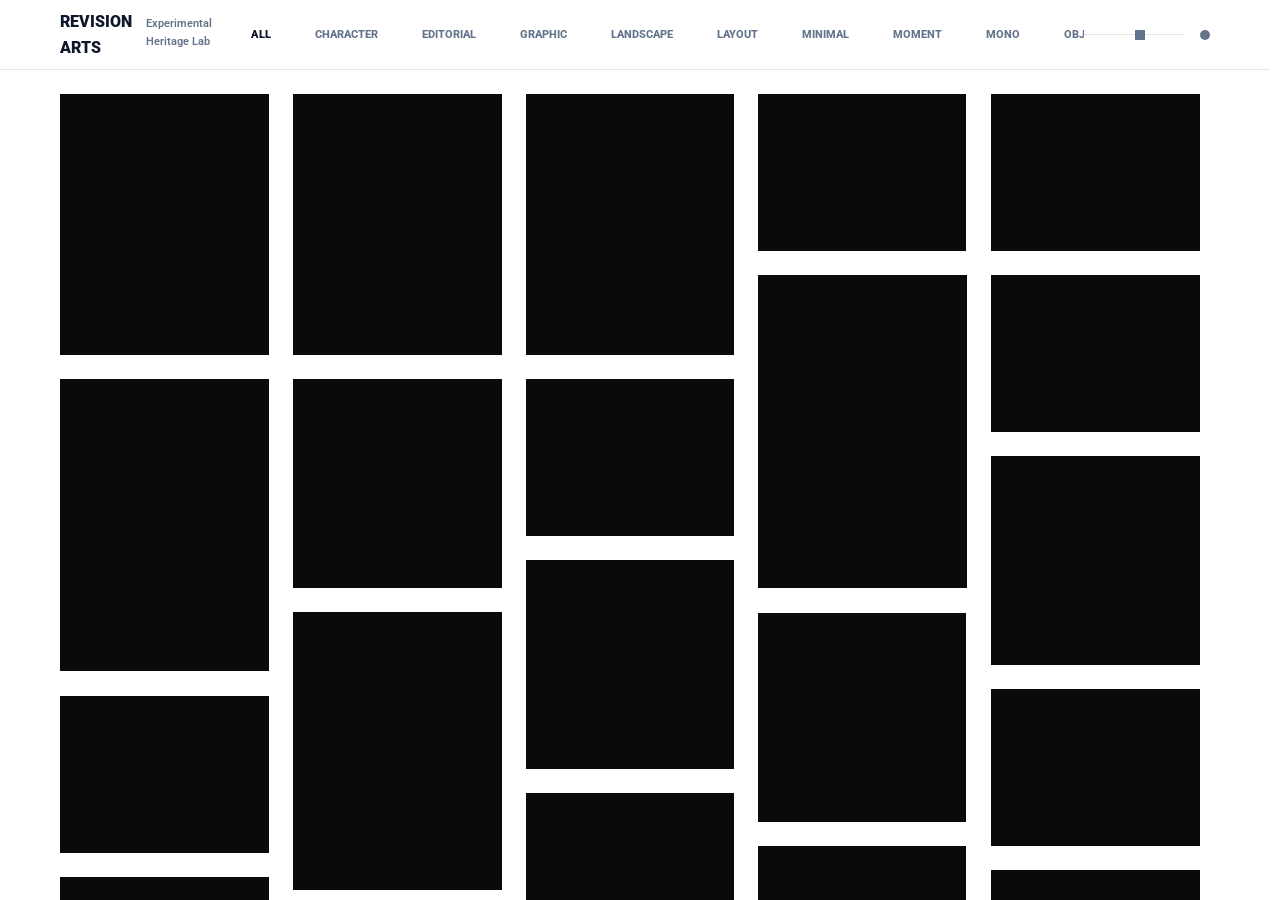
==== commit 4e9d1434: "Modularization" ====
--- a/gallery/index.html
+++ b/gallery/index.html
@@ -268,6 +268,7 @@
     <div id="toast" class="rv-toast">Asset link copied to clipboard</div>
 
     <!-- Scripts -->
+    <script src="artworks-data.js?v=23.2"></script>
     <script type="module" src="gallery-logic.js?v=23.2"></script>
 </body>
 
